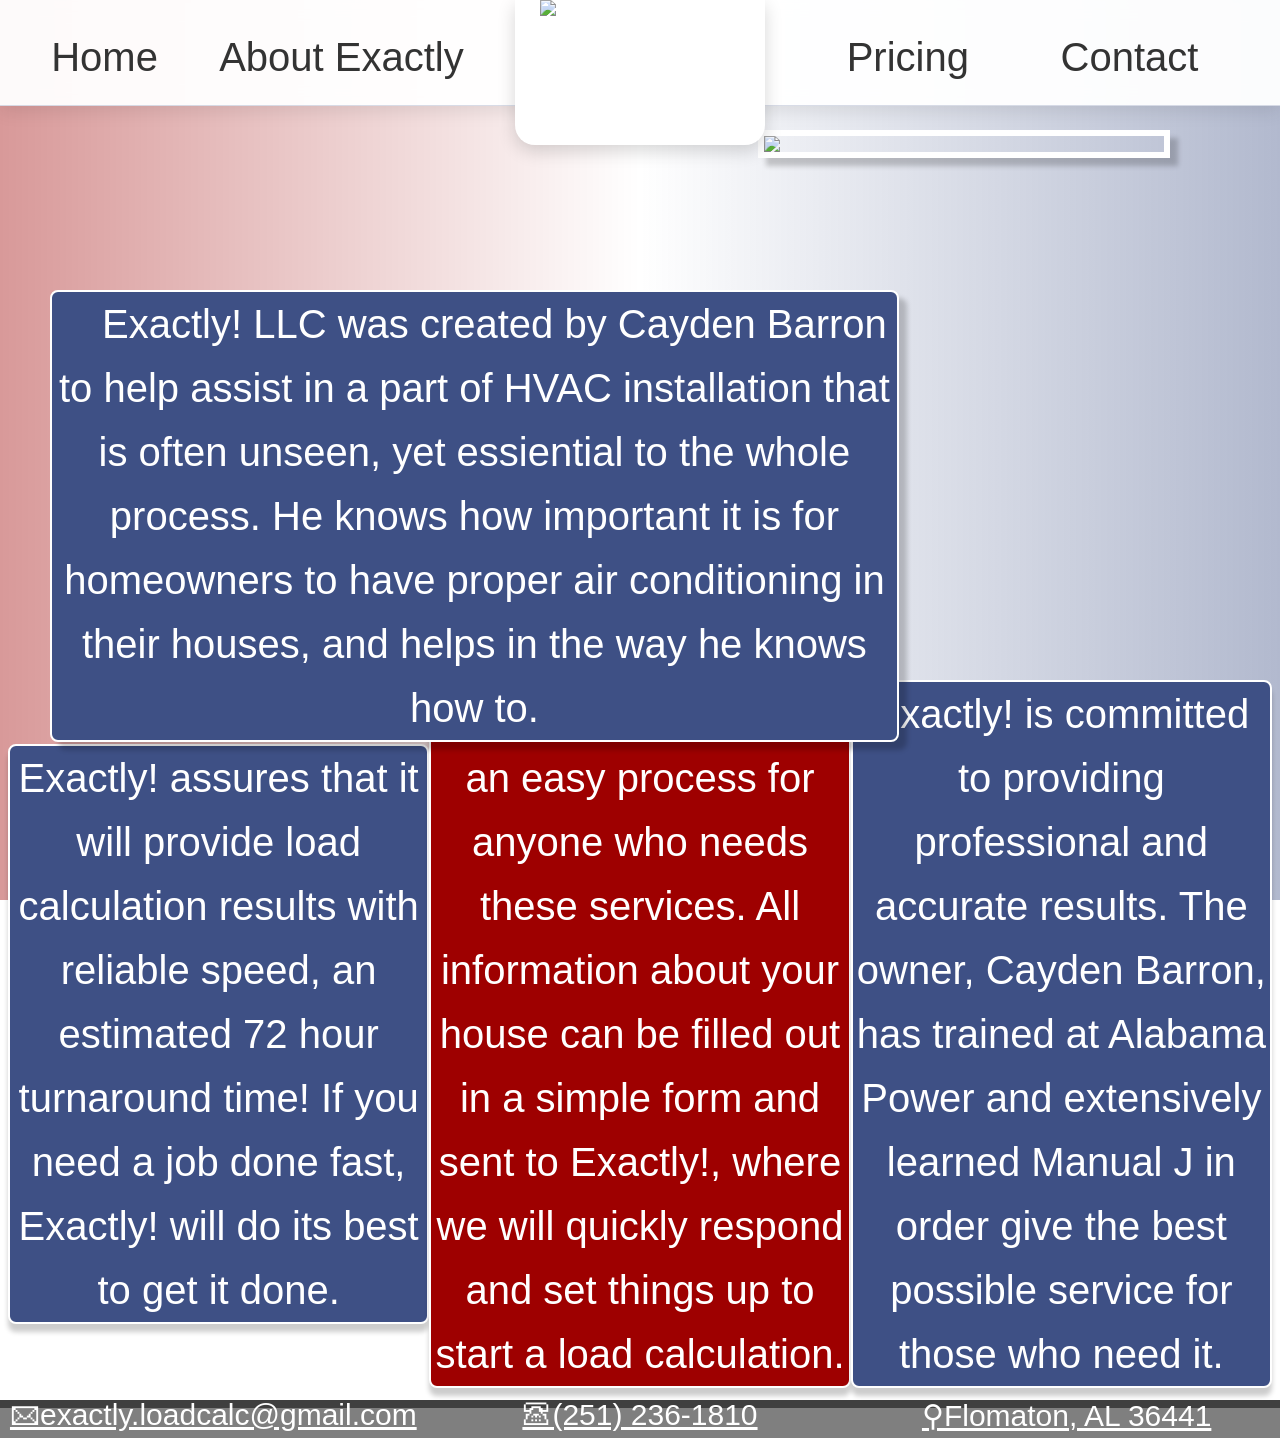
==== aboutexactly.html @ 791feae8 "Add files via upload" ====
<!DOCTYPE html>

<html Lang="en">
  <head>


    <title>
      Exactly! Load Calculations: About Exactly
    </title>
    <link rel="stylesheet" href="style.css">
  </head>

  <style>  
    .otherbody {
      margin-top: 250px;
      height: auto;
    }
  </style>

  <body class="otherbody">
<div id="pageTransition"></div>
<div class="head">

  <div class="nav-left">
    <a class="link" href="index.html">Home</a>
    <a class="link" href="aboutexactly.html">About Exactly</a>
  </div>

  <a href="index.html" class="logo-link">
    <div class="logo-container">
      <img class="logo" src="Photos/logofull.PNG">
    </div>
  </a>

  <div class="nav-right">
    <a class="link" href="pricing.html">Pricing</a>
    <a class="link" href="contact.html">Contact</a>
  </div>

</div>


  <div class="whyexactlyme"></div>

      <p class="mascription">Exactly! LLC was created by Cayden Barron to help assist in a part of HVAC installation that is often unseen, yet essiential to the whole process. He knows how important it is for homeowners to have proper air conditioning in their houses, and helps in the way he knows how to.</p>

      <img class="itsme" src="Photos/itsme.PNG">

  </div>

<div>
  <img class="whyexactlyphoto" src="Photos/whyexactly.PNG">
</div>

<div class="whyexactly">

<p class="whyexactlytext">Exactly! assures that it will provide load calculation results with reliable speed, an estimated 72 hour turnaround time! If you need a job done fast, Exactly! will do its best to get it done.</p>

<p style="background-color: rgba(158, 0, 0, 1);" class="whyexactlytext">Exactly! wants to give an easy process for anyone who needs these services. All information about your house can be filled out in a simple form and sent to Exactly!, where we will quickly respond and set things up to start a load calculation.</p>

<p class="whyexactlytext">Exactly! is committed to providing professional and accurate results. The owner, Cayden Barron, has trained at Alabama Power and extensively learned Manual J in order give the best possible service for those who need it.</p>

</div>


  <div style="top: 1400px;" class="bottomhead">

    <p class="contacts">&#x1F582;exactly.loadcalc@gmail.com</p>
    <p class="contacts">&#x1F57E;(251) 236-1810</p>
    <p class="contacts">&#x26B2;Flomaton, AL 36441</p>
    </div>

      </body>

</html>

      </div>
---- style.css ----
body::before {
  content: "";
  position: fixed;
  inset: 0;
  pointer-events: none;
  z-index: -1;

  background:
    linear-gradient(
      to right,
      rgba(158, 0, 0, .4),
      transparent 50%,
      transparent 50%,
      rgba(62, 80, 133, .4)
    );
}

    
.head {
  position: fixed;
  top: 0;
  left: 0;

  width: 100%;
  height: 105px;

  display: grid;
  grid-template-columns: 1fr 250px 1fr;
  align-items: center;

  background: rgba(255, 255, 255, 0.95);

  backdrop-filter: blur(10px);
  -webkit-backdrop-filter: blur(10px);

  border-bottom: 1px solid rgba(62, 80, 133, 0.2);

  box-shadow: 0 4px 18px rgba(0, 0, 0, 0.10);

  z-index: 1000;
}

.nav-left,
.nav-right {
  height: 100%;

  display: flex;
  align-items: center;
  justify-content: space-evenly;
}


.logo-link {
  display: flex;
  justify-content: center;
  align-items: center;

  height: 100%;

  text-decoration: none;

  position: relative;
  z-index: 5;
}


.logo-container {
  width: 250px;
  height: 145px;

  display: flex;
  justify-content: center;
  align-items: top;

  background: white;

  border-radius: 0 0 20px 20px;

  box-shadow: 0 6px 18px rgba(0, 0, 0, 0.16);

  transition:
    transform 0.3s ease,
    box-shadow 0.3s ease;
}


.logo {
  width: 200px;
  height: auto;

  display: block;

  transition: transform 1s ease;
}


.logo-link:hover .logo-container {
  transform: scale(1.5) translateY(20px);

  box-shadow: 0 9px 22px rgba(0, 0, 0, 0.22);
}

.logo-link:hover .logo {
  transform: scale(1.1) translateY(0px);
}

.link {
  position: relative;

  color: #333;

  text-decoration: none;

  font-family:"Noto Sans", sans-serif;
  font-size: 40px;
  font-weight: 300;

  padding: 12px 10px;
  margin-bottom: 30px;

  transition:
    color 0.25s ease,
    transform 0.25s ease;
}


.link::after {
  content: "";

  position: absolute;
  left: 50%;
  bottom: 2px;

  width: 0;
  height: 2px;

  background-color: rgb(62, 80, 133);

  transform: translateX(-50%);

  transition: width 0.3s ease;
}


.link:hover {
  color: rgb(62, 80, 133);
  transform: translateY(-2px);
}


.link:hover::after {
  width: 100%;
}




    .desc {
      text-align: center;
      font-size: 40px;
      width:100%;
     
    }

    

  .catchfirst {
  color: rgba(158, 0, 0, 1);
    }
  .catchsecond {
  color: rgba(62, 80, 133, 1);
    }

.prelude {
  background-color: rgba(158, 0, 0, .8);
  padding: 5px 5px 5px 5px;
  font-size: 24px;
  position: absolute;
  left: 475px;
  color:rgba(255, 255, 255, 0.98);
  top: 430px;
  font-family: "Noto Sans", sans-serif;
  width: 50%;
  border: 2px;
  border-style: solid;
   border-radius:8px;
      border-color:white;
      box-shadow: 8px 8px 5px rgba(0, 0, 0, 0.2);
}
.intent {
  background-color: rgba(62, 80, 133, .8);
  font-size: 24px;
  padding: 5px 5px 5px 5px;
  position: absolute;
  left: 475px;
  top: 520px;
 color:rgba(255, 255, 255, 0.98);
  font-family: "Noto Sans", sans-serif;
  width: 50%;
  border: 2px;
  border-style: solid;
   border-radius:8px;
      border-color:white;
      box-shadow: 8px 8px 5px rgba(0, 0, 0, 0.2);
}

    .highlight-load {
      text-decoration: underline;
      font-style: italic;
    }

.posterfull{
  text-align: center;
}

    .poster {
      width:500px;
      margin: 70px 50px 70px 50px;
      transition: transform .35s ease;
    }

    .poster:hover {
      transform: scale(1.2, 1.2);
    }

.jexplanation {
  display: flex;
  justify-content: right;
}

.manualjlogo {
  width: 250px;
  margin: 10px 20px 10px 20px;
  transition: transform 1s;
}

.manualjlogo:hover {
  transform: rotate(10deg);
}


.jascription {
  display: inline-block;
  font-size: 23px;
  text-indent: 40px;
  font-family: "Noto Sans", sans-serif;
    color:white;
   background-color: rgba(158, 0, 0, .8);
   border: 2px;
  border-style: solid;
   border-radius:8px;
      border-color:white;
      box-shadow: 8px 8px 5px rgba(0, 0, 0, 0.2);
      height: 30%;
      padding: 5px 5px 5px 5px;
      width: 50%;
      transition: transform 1s;
}

.jascription.active {
  transform: scale(1.2, 1.2) translate(80px);
}

.whyexplanation {
  display: flex;
  justify-content: left;
}

.whyitmatters {
  width: 300px;
  margin: 10px 20px 10px 20px;
  transition: transform 1s;
}

.whyitmatters:hover {
  transform: rotate(-10deg);
}

.whyscription {
  display: inline-block;
  font-size: 23px;
  text-indent: 40px;
  font-family: "Noto Sans", sans-serif;
    color:white;
   background-color: rgba(62, 80, 133, .8);
   border: 2px;
  border-style: solid;
   border-radius:8px;
      border-color:white;
      box-shadow: 8px 8px 5px rgba(0, 0, 0, 0.2);
            height: 30%;
      padding: 5px 5px 5px 5px;
      width: 50%;
        transition: transform 1s;
}

.whyscription.active {
  transform: scale(1.2, 1.2) translate(-80px);
}


.whatnottodo {
  opacity: 0;
  visibility: hidden;
}

.importantlydiv {
  text-align: center;
}

.importantly {
  max-width: 100%;
}

/* Container for the two bottom images */
.whatnottodo {
  display: flex;
  justify-content: center;
  align-items: center;
  gap: 30px;

  perspective: 800px;

  opacity: 0;
  visibility: hidden;
}

.importantly
 {
  width: 500px;
 }
 
.importantlydiv {
  text-align: center;
  cursor: pointer;
}

.whatnottodo {
  display: flex;
  justify-content: center;
  align-items: center;
  gap: 30px;

  perspective: 800px;

  opacity: 0;
  visibility: hidden;
}

.ruleofthumb,
.biggernot {
  width: 300px;
  height: auto;
  opacity: 0;
}

/* Once JavaScript adds "show", keep them visible */
.whatnottodo.show {
  opacity: 1;
  visibility: visible;
}

/* Animate the first image */
.whatnottodo.show .ruleofthumb {
  animation: appear3D 0.9s ease-out forwards;
  animation-delay: 0.1s;
}

/* Animate the second image */
.whatnottodo.show .biggernot {
  animation: appear3D 0.9s ease-out forwards;
  animation-delay: 0.3s;
}

/* 3D animation */
@keyframes appear3D {
  from {
    opacity: 0;
    transform: translateY(30px) rotateY(0deg) scale(0.8);
  }

  to {
    opacity: 1;
    transform: translateY(0) rotateY(360deg) scale(1);
  }
}


 .whyexactly {
  display : grid;
  grid-template-columns: 1fr 1fr 1fr;
  margin: 0px;
  justify-content: center;
  align-items: center;
 }

 .whyexactlytext {
  display: inline-block;
  font-size: 40px;
line-height: 1.6;
  text-align: center;
    text-indent: 0px;
   font-family: "Noto Sans", sans-serif;
    color:white;
   background-color: rgba(62, 80, 133, 1);
   border: 2px;
  border-style: solid;
   border-radius:8px;
      border-color:white;
      box-shadow: 0px 8px 5px rgba(0, 0, 0, 0.2);
      margin: 0px;
 }

     .bottomhead {
      background-color: rgba(0, 0, 0, 0.5);
      position: absolute;
       top: 3900px;
       left: 0px;
      width: 100%;
      height:30px;
      display:grid;
      grid-template-columns: 1fr 1fr 1fr;
      border-top: 8px solid rgba(0, 0, 0, 0.5);
    }

.fillform {
  width: 800px;
  position: absolute;
  top: 2750px;
  display: block;
  margin-left: 560px;
}

    .outlude {
      
  background-color: rgba(158, 0, 0, .8);
  padding: 5px 5px 5px 5px;
  font-size: 24px;
  position: absolute;
  left: 475px;
  color:rgba(255, 255, 255, 0.98);
  top: 2600px;
  font-family: "Noto Sans", sans-serif;
  font-weight: bold;
  text-align: center;
  width: 50%;
  border: 2px;
  border-style: solid;
   border-radius:8px;
      border-color:white;
      box-shadow: 8px 8px 5px rgba(0, 0, 0, 0.2);
    }

    .buttondown {
      background-color: rgba(62, 80, 133, 1);
      position: absolute;
      top: 3750px;
      left: 420px;
      color: white;
      padding: 10px 20px;
      font-size: 30px;
      font-family: "Georgia", serif;
      font-weight: bold;
      font-style: italic;
      border: 3px solid white;
      border-radius: 8px;
      cursor: pointer;
      transition: background-color 0.3s ease, box-shadow 0.3s ease;
    }

    .buttondown:hover {
      background-color: rgba(62, 80, 133, 0.7);
      box-shadow: 0px 8px 5px rgba(0, 0, 0, 0.2);
    }

        .buttondown:active {
      background-color: rgba(62, 80, 133, 0.1);
      box-shadow: 0px 8px 5px rgba(0, 0, 0, 0.2);
    }

    .contacts {
      z-index:0;
    font-family: "Noto Sans", sans-serif;
      text-align: center;
      position: relative;
      font-size: 30px;
      text-decoration: underline;
      top:-40px;
      color: rgb(255, 255, 255);
    }


    /* below this is for the about page*/

    .itsme {
      width: 400px;
      position:absolute;
      right: 110px;
      top: 130px;
      display: inline-block;
      border: 6px solid rgba(255, 255, 255, 1);
      box-shadow: 8px 8px 5px rgba(0, 0, 0, 0.2);
    }

    .whyexactlyme {
  display: inline-block;
  padding: 150px;
}

    .mascription {
  display: inline-block;
  position: absolute;
  left: 50px;
  top: 250px;
  line-height: 1.6;
  text-align: center;
  width: 66%;
  font-size: 40px;
  text-indent: 40px;
   font-family: "Noto Sans", sans-serif;
    color:white;
   background-color: rgba(62, 80, 133, 1);
   border: 2px;
  border-style: solid;
   border-radius:8px;
      border-color:white;
      box-shadow: 8px 8px 5px rgba(0, 0, 0, 0.2);
}

.whyexactlyphoto {
  width: 600px;
  margin: 100px 20px 10px 20px;
  display: block;
    margin-left: auto;
  margin-right: auto;
}
 /* below this is for the pricing page*/

 .calculate {
  text-align: center;
  margin: 200px;
  font-size: 50px;
 }

.pricinglist {
  width: 33%;
  margin: 100px auto;
  text-align: center;
}

.pricinglisttext {
  display: block;
  padding: 30px 5px;
  font-size: 42px;
  text-align: center;
  text-indent: 0;
  font-family: "Noto Sans", sans-serif;
  color: white;
  background-color: rgb(134, 140, 157);
  border: 2px solid white;
  border-radius: 8px;
  box-shadow: 0px 8px 5px rgba(0, 0, 0, 0.2);
  margin: 15px 0;
  
  opacity: 0;

  transition: text-shadow 0.25s ease;
}

.pricinglisttext:hover {
  text-shadow:
    0 0 5px white,
    0 0 10px white,
    0 0 20px white,
    0 0 40px #8ea7ff;

  box-shadow:
    0 0 10px white,
    0 0 25px #8ea7ff,
    0 8px 15px rgba(0, 0, 0, 0.3);
}

.calctext {
  background-color: rgba(158, 0, 0, .8);
  padding: 5px 15px 5px 15px;
  font-size: 34px;
  position: absolute;
  left: 475px;
  color:rgba(255, 255, 255, 0.98);
  top: 850px;
  font-family: "Noto Sans", sans-serif;
  font-weight: bold;
  font-style: italic;
  text-align: center;
  width: 50%;
  border: 2px;
  border-style: solid;
   border-radius:8px;
      border-color:white;
      box-shadow: 8px 8px 5px rgba(0, 0, 0, 0.2);
    }


/* 1st and 3rd fly in from the RIGHT */
.pricinglisttext:nth-child(odd) {
  animation: flyFromRight 1s ease-out forwards;
}

/* 2nd and 4th fly in from the LEFT */
.pricinglisttext:nth-child(even) {
  animation: flyFromLeft 1s ease-out forwards;
}

/* Stagger each item */
.pricinglisttext:nth-child(1) {
  animation-delay: 0s;
}

.pricinglisttext:nth-child(2) {
  animation-delay: 0.25s;
}

.pricinglisttext:nth-child(3) {
  animation-delay: 0.5s;
}

.pricinglisttext:nth-child(4) {
  animation-delay: 0.75s;
}


/* From right */
@keyframes flyFromRight {
  from {
    opacity: 0;
    transform: translateX(100vw);
  }

  to {
    opacity: 1;
    transform: translateX(0);
  }
}


/* From left */
@keyframes flyFromLeft {
  from {
    opacity: 0;
    transform: translateX(-100vw);
  }

  to {
    opacity: 1;
    transform: translateX(0);
  }
}


 /* below this is for the contact page*/

  .contactexactly {
  display : grid;
  grid-template-columns: 1fr 1fr 1fr;
  margin: 0px;
 }

 .contactexactlytext {
  display: inline-block;
  font-size: 38px;
    text-indent: 0px;
   font-family: 'Georgia', serif;
    color:white;
   background-color: rgba(62, 80, 133, 1);
   border: 2px;
  border-style: solid;
   border-radius:8px;
   text-align: center;
      border-color:white;
      box-shadow: 0px 8px 5px rgba(0, 0, 0, 0.2);
      margin: 0px;
      transition: padding 0.25s ease;
 }

 .contacttoday {
  width: 500px;
  margin: 0px;
  display: block;
  margin-left: auto;
  margin-right: auto;
 }

 .blogo {
  width: 750px;
  padding: 100px;
  display: block;
  margin-left: auto;
  margin-right: auto;
 }

 .contactexactlytext:hover {
padding: 50px;

 }

.fullheader {
 position: relative;
}


      .background {
      position: fixed;
      inset: 0;
      overflow: hidden;
      z-index: -1;
    }

    .line {
      position: absolute;
      bottom: -150px;
      width: 2px;
      height: 100px;

      background: linear-gradient(
        to top,
        transparent,
        rgba(0, 0, 0, 0.3),
        transparent
      );

      opacity: 0.7;

      animation: moveUp linear infinite;
    }

    @keyframes moveUp {
      from {
        transform: translateY(0);
      }

      to {
        transform: translateY(-120vh);
      }
    }

    /* Different positions and speeds */
    .line:nth-child(1) {
      left: 5%;
      animation-duration: 3s;
    }

    .line:nth-child(2) {
      left: 12%;
      animation-duration: 4.5s;
    }

    .line:nth-child(3) {
      left: 20%;
      animation-duration: 2.8s;
    }

    .line:nth-child(4) {
      left: 31%;
      animation-duration: 5s;
    }

    .line:nth-child(5) {
      left: 43%;
      animation-duration: 3.5s;
    }

    .line:nth-child(6) {
      left: 55%;
      animation-duration: 4.2s;
    }

    .line:nth-child(7) {
      left: 67%;
      animation-duration: 3s;
    }

    .line:nth-child(8) {
      left: 75%;
      animation-duration: 5.5s;
    }

    .line:nth-child(9) {
      left: 86%;
      animation-duration: 3.8s;
    }

    .line:nth-child(10) {
      left: 95%;
      animation-duration: 4.7s;
    }
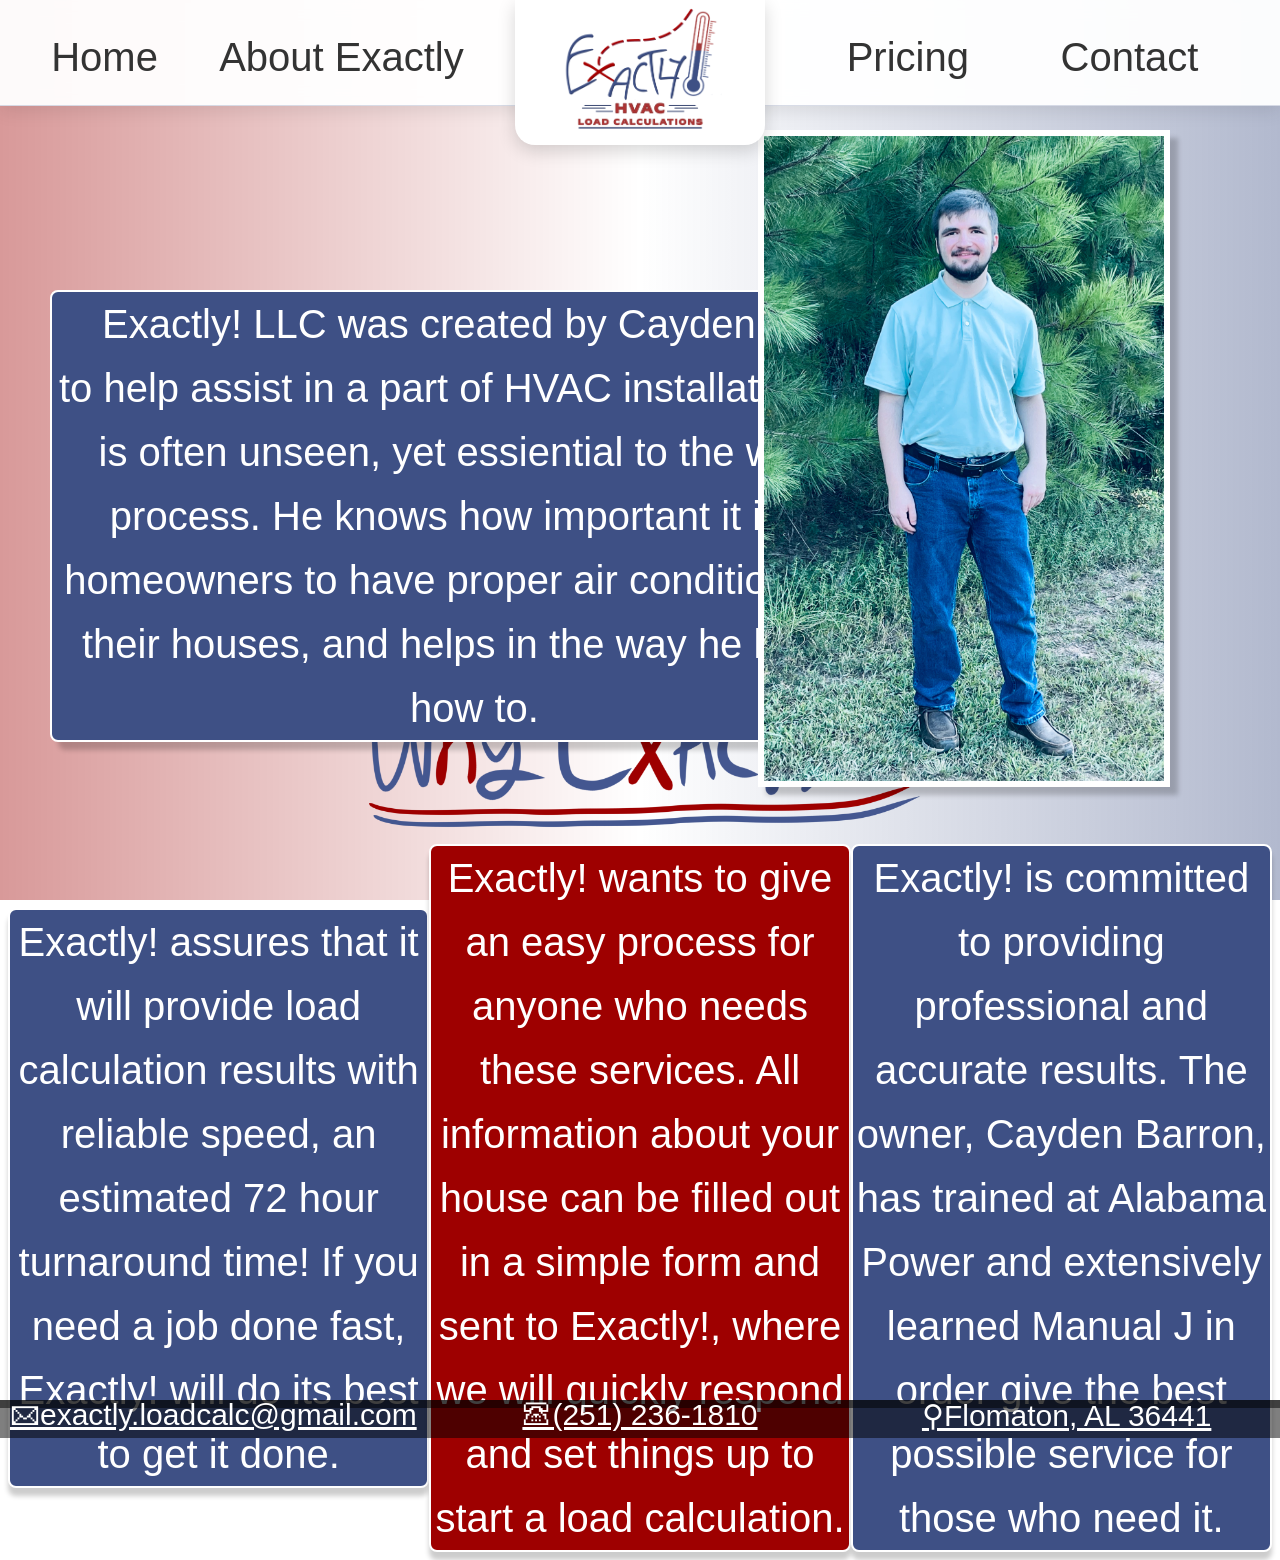
==== commit f07c4991: "Fixed for mobile viewing" ====
--- a/aboutexactly.html
+++ b/aboutexactly.html
@@ -2,7 +2,7 @@
 
 <html Lang="en">
   <head>
-
+<meta name="viewport" content="width=1200">
 
     <title>
       Exactly! Load Calculations: About Exactly
--- a/style.css
+++ b/style.css
@@ -16,7 +16,10 @@
     );
 }
 
-    
+    body {
+    min-width: 1200px;
+}
+
 .head {
   position: fixed;
   top: 0;
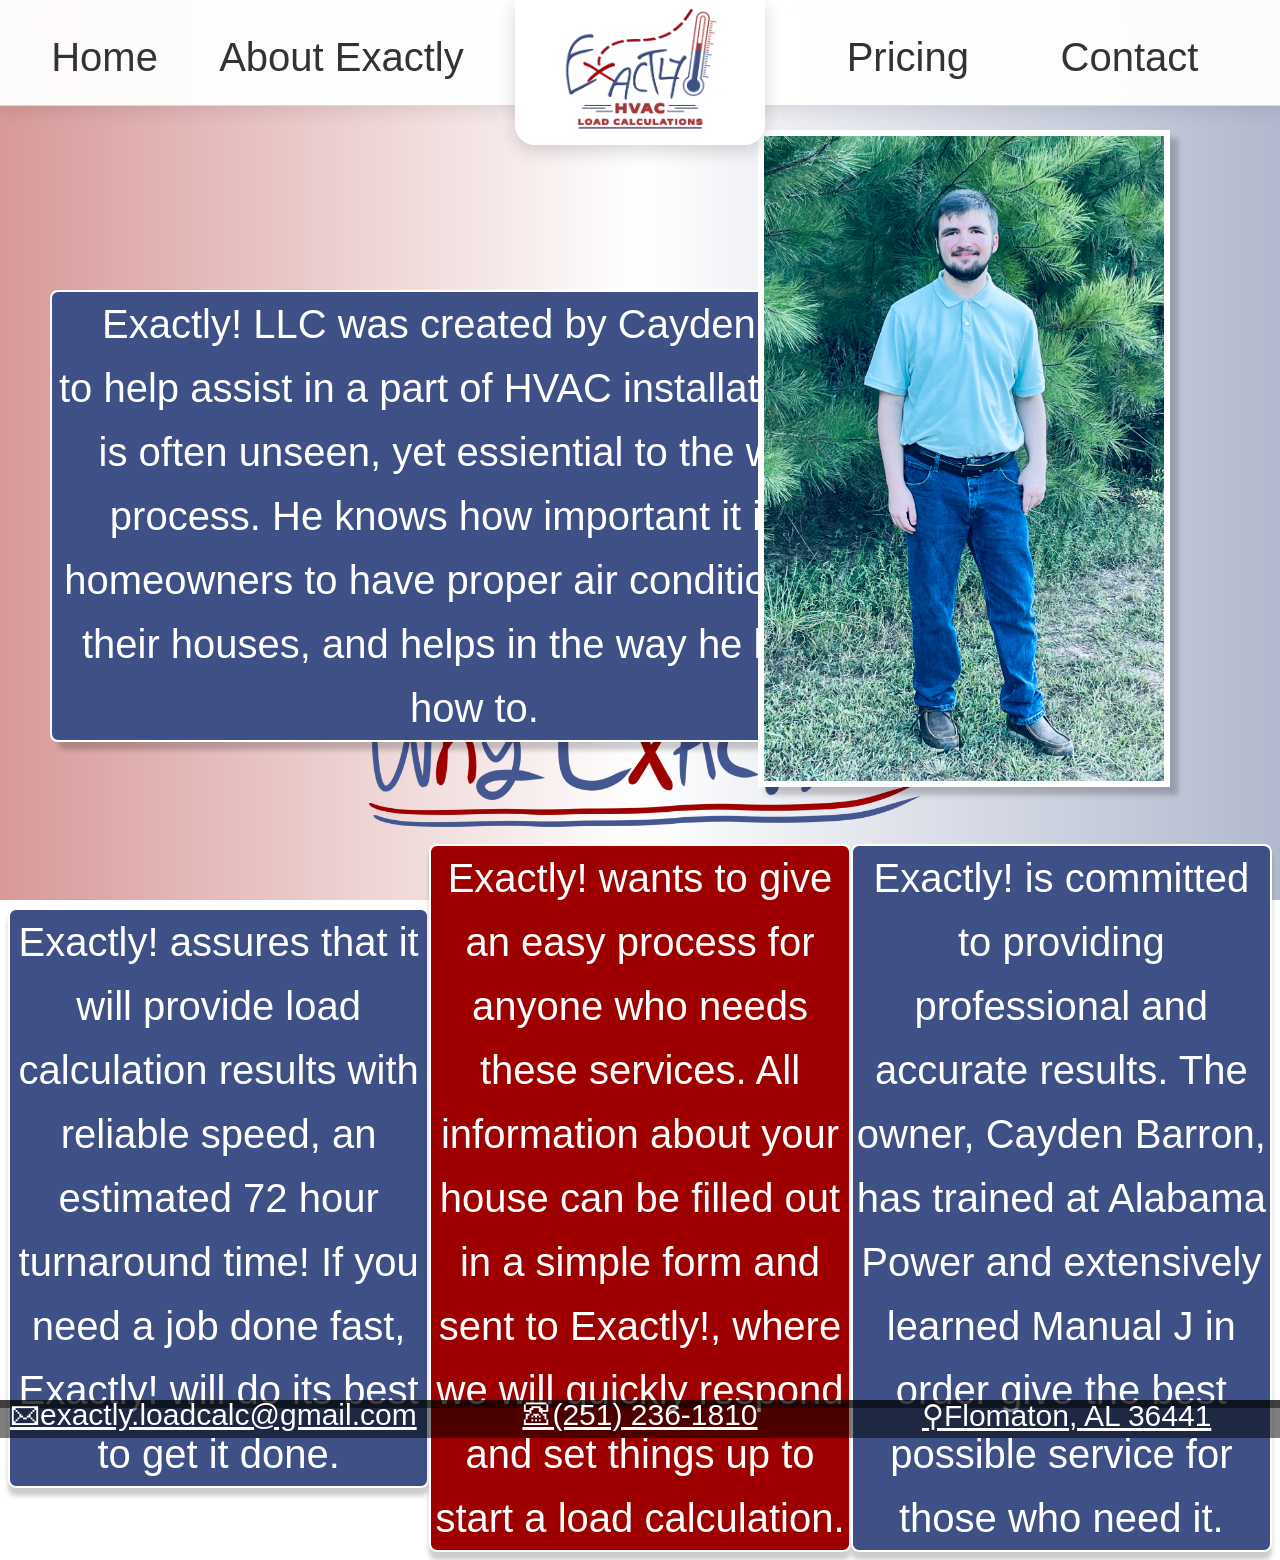
==== commit e7fb6a42: "mobile" ====
--- a/aboutexactly.html
+++ b/aboutexactly.html
@@ -2,7 +2,7 @@
 
 <html Lang="en">
   <head>
-<meta name="viewport" content="width=1200">
+<meta name="viewport" content="width=device-width, initial-scale=1.0">
 
     <title>
       Exactly! Load Calculations: About Exactly
--- a/style.css
+++ b/style.css
@@ -17,7 +17,7 @@
 }
 
     body {
-    min-width: 1200px;
+    min-width: 500px;
 }
 
 .head {
@@ -191,6 +191,8 @@
       border-color:white;
       box-shadow: 8px 8px 5px rgba(0, 0, 0, 0.2);
 }
+
+
 .intent {
   background-color: rgba(62, 80, 133, .8);
   font-size: 24px;
@@ -799,3 +801,92 @@
     }
 
  
+/* =========================
+   MOBILE STYLES
+   ========================= */
+
+@media (max-width: 768px) {
+
+  /* Header */
+  .head {
+    height: 75px;
+    grid-template-columns: 1fr 120px 1fr;
+  }
+
+  .nav-left,
+  .nav-right {
+    justify-content: space-around;
+  }
+
+  /* Logo */
+  .logo-container {
+    width: 120px;
+    height: 85px;
+    border-radius: 0 0 12px 12px;
+  }
+
+  .logo {
+    width: 100px;
+  }
+
+  /* Navigation links */
+  .link {
+    font-size: 18px;
+    padding: 8px 5px;
+    margin-bottom: 10px;
+  }
+
+  /* Description */
+  .desc {
+    font-size: 24px;
+    width: 100%;
+  }
+
+  /* Prelude */
+  .prelude {
+    position: relative;
+    left: auto;
+    top: auto;
+
+    width: 85%;
+    margin: 30px auto 20px auto;
+
+    font-size: 17px;
+    box-sizing: border-box;
+  }
+
+  /* Intent */
+  .intent {
+    position: relative;
+    left: auto;
+    top: auto;
+
+    width: 85%;
+    margin: 20px auto 30px auto;
+
+    font-size: 17px;
+    box-sizing: border-box;
+  }
+
+  /* Poster */
+  .poster {
+    width: 85%;
+    max-width: 500px;
+
+    margin: 40px auto;
+
+    display: block;
+  }
+
+  /* Manual explanation */
+  .jexplanation {
+    display: flex;
+    justify-content: center;
+    flex-wrap: wrap;
+  }
+
+  .manualjlogo {
+    width: 180px;
+    margin: 10px;
+  }
+}
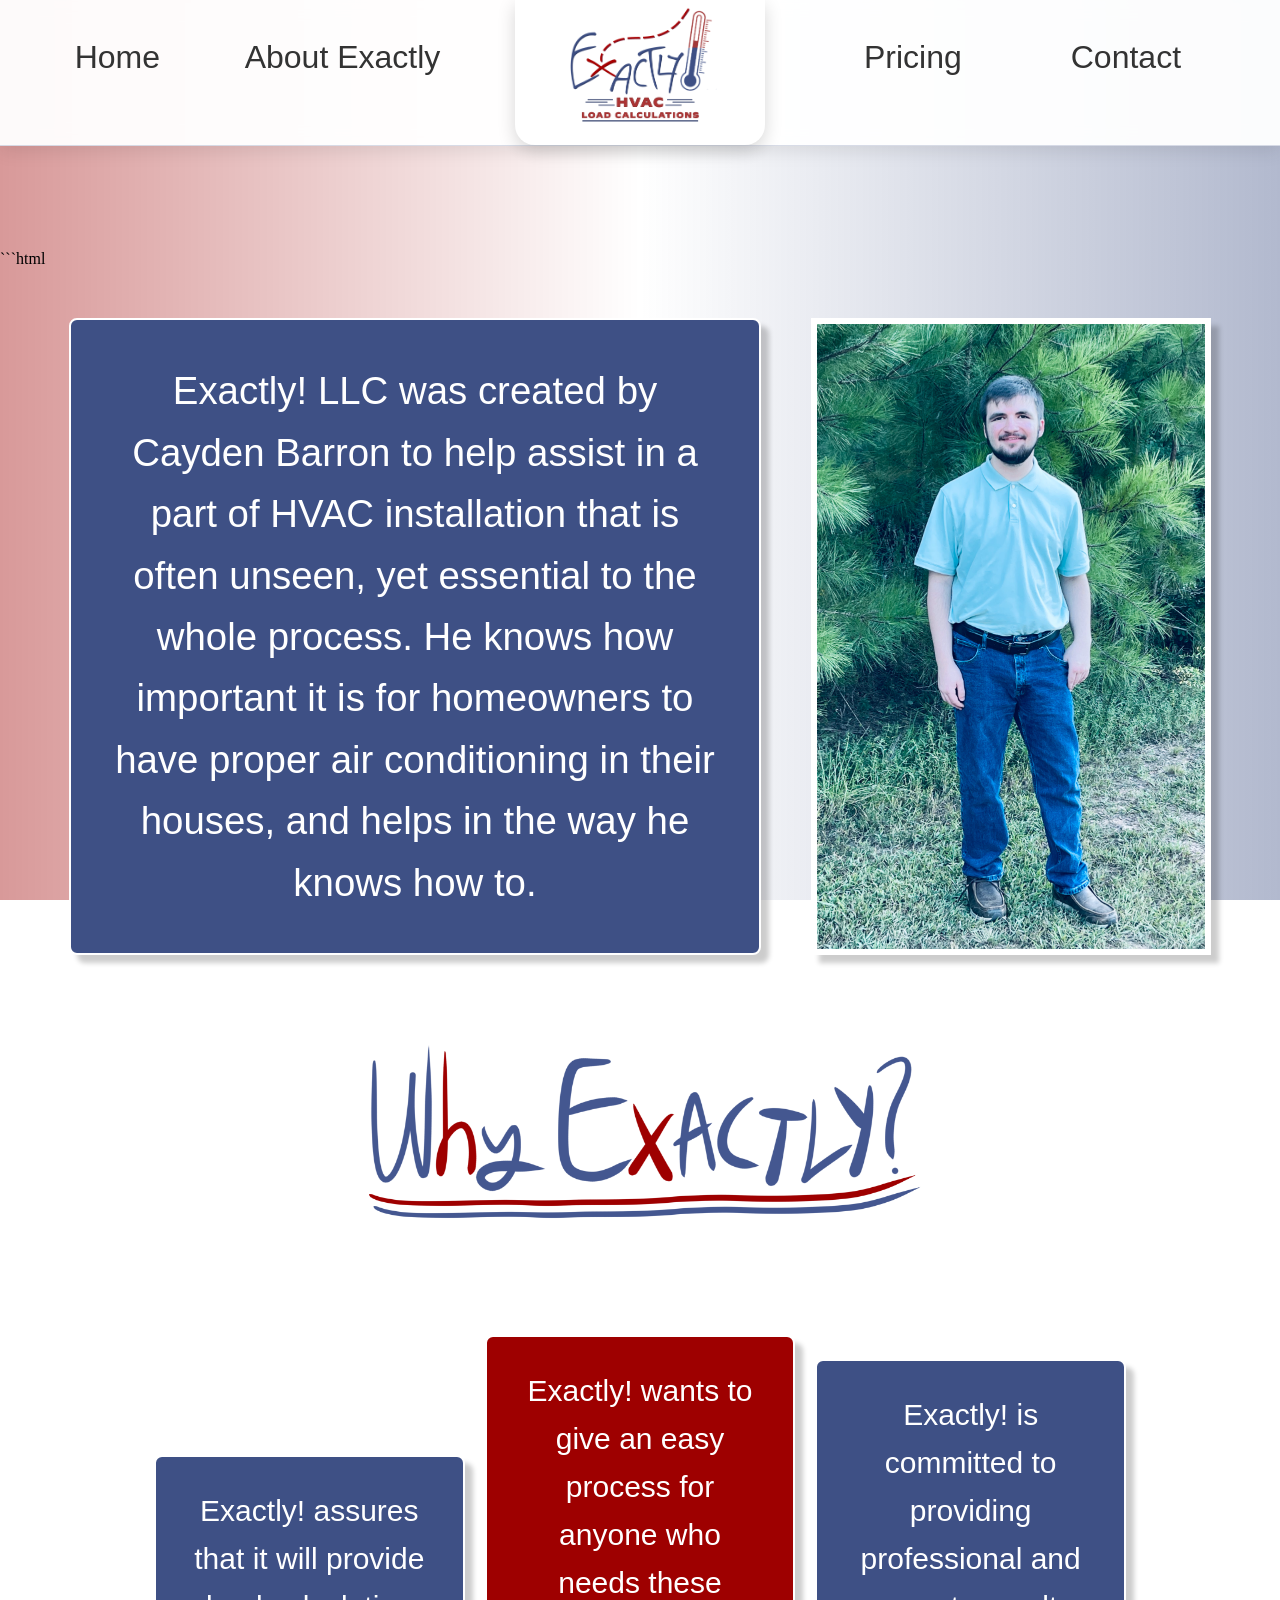
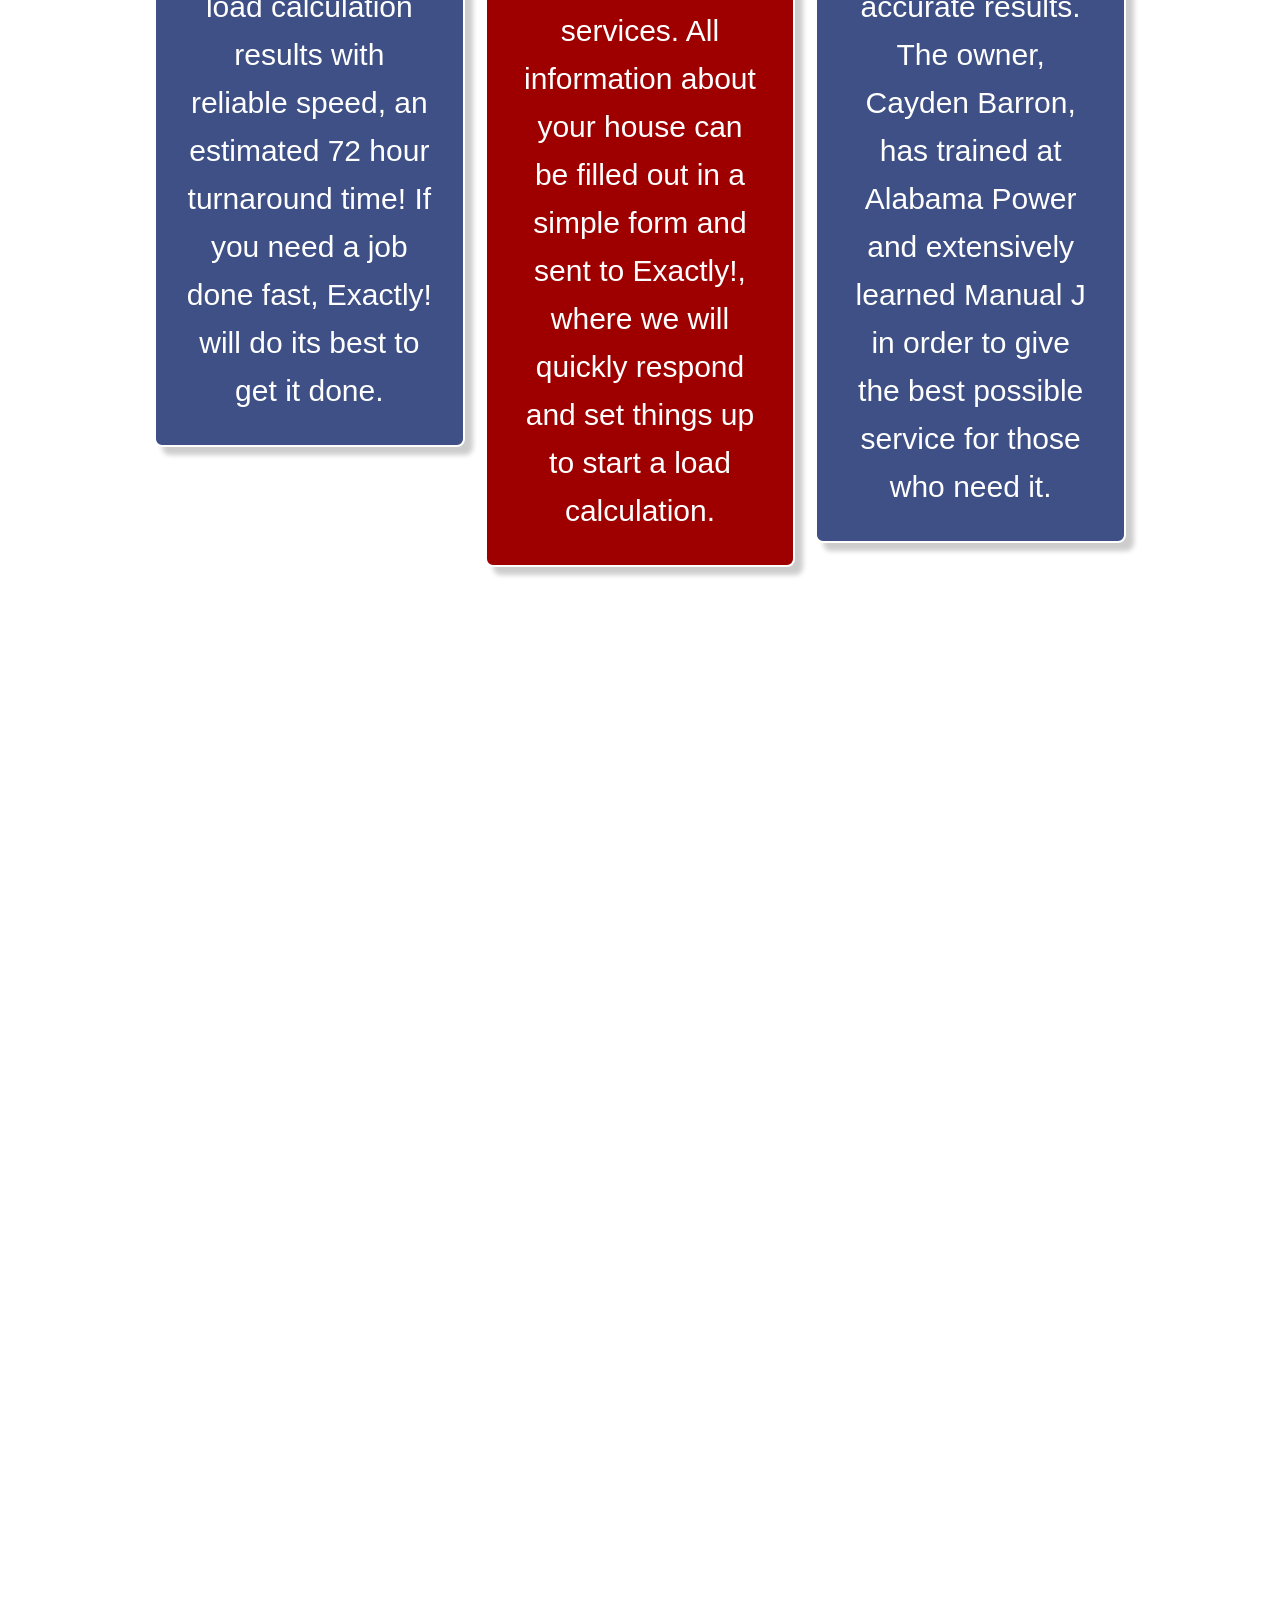
==== commit 0992ee19: "ABout Exactly page fixed for mobile" ====
--- a/aboutexactly.html
+++ b/aboutexactly.html
@@ -1,66 +1,108 @@
+```html
 <!DOCTYPE html>
+<html lang="en">
 
-<html Lang="en">
-  <head>
-<meta name="viewport" content="width=device-width, initial-scale=1.0">
+<head>
+  <meta charset="UTF-8">
 
-    <title>
-      Exactly! Load Calculations: About Exactly
-    </title>
-    <link rel="stylesheet" href="style.css">
-  </head>
+  <meta name="viewport" content="width=device-width, initial-scale=1.0">
 
-  <style>  
-    .otherbody {
-      margin-top: 250px;
-      height: auto;
-    }
-  </style>
+  <title>Exactly! Load Calculations: About Exactly</title>
 
-  <body class="otherbody">
-<div id="pageTransition"></div>
-<div class="head">
+  <link rel="stylesheet" href="style.css">
+</head>
 
-  <div class="nav-left">
-    <a class="link" href="index.html">Home</a>
-    <a class="link" href="aboutexactly.html">About Exactly</a>
-  </div>
+<body class="otherbody">
 
-  <a href="index.html" class="logo-link">
-    <div class="logo-container">
-      <img class="logo" src="Photos/logofull.PNG">
+  <div id="pageTransition"></div>
+
+  <!-- Navigation -->
+  <header class="head">
+
+    <div class="nav-left">
+      <a class="link" href="index.html">Home</a>
+      <a class="link" href="aboutexactly.html">About Exactly</a>
     </div>
-  </a>
 
-  <div class="nav-right">
-    <a class="link" href="pricing.html">Pricing</a>
-    <a class="link" href="contact.html">Contact</a>
-  </div>
+    <a href="index.html" class="logo-link">
+      <div class="logo-container">
+        <img class="logo" src="Photos/logofull.PNG" alt="Exactly! logo">
+      </div>
+    </a>
 
-</div>
+    <div class="nav-right">
+      <a class="link" href="pricing.html">Pricing</a>
+      <a class="link" href="contact.html">Contact</a>
+    </div>
+
+  </header>
 
 
-  <div class="whyexactlyme"></div>
+  <!-- About Exactly -->
+  <main>
 
-      <p class="mascription">Exactly! LLC was created by Cayden Barron to help assist in a part of HVAC installation that is often unseen, yet essiential to the whole process. He knows how important it is for homeowners to have proper air conditioning in their houses, and helps in the way he knows how to.</p>
+    <section class="whyexactlyme">
 
-      <img class="itsme" src="Photos/itsme.PNG">
+      <div class="about-content">
 
-  </div>
+        <p class="mascription">
+          Exactly! LLC was created by Cayden Barron to help assist in a part
+          of HVAC installation that is often unseen, yet essential to the
+          whole process. He knows how important it is for homeowners to have
+          proper air conditioning in their houses, and helps in the way he
+          knows how to.
+        </p>
 
-<div>
-  <img class="whyexactlyphoto" src="Photos/whyexactly.PNG">
-</div>
+        <img
+          class="itsme"
+          src="Photos/itsme.PNG"
+          alt="Cayden Barron"
+        >
 
-<div class="whyexactly">
+      </div>
 
-<p class="whyexactlytext">Exactly! assures that it will provide load calculation results with reliable speed, an estimated 72 hour turnaround time! If you need a job done fast, Exactly! will do its best to get it done.</p>
+    </section>
 
-<p style="background-color: rgba(158, 0, 0, 1);" class="whyexactlytext">Exactly! wants to give an easy process for anyone who needs these services. All information about your house can be filled out in a simple form and sent to Exactly!, where we will quickly respond and set things up to start a load calculation.</p>
 
-<p class="whyexactlytext">Exactly! is committed to providing professional and accurate results. The owner, Cayden Barron, has trained at Alabama Power and extensively learned Manual J in order give the best possible service for those who need it.</p>
+    <!-- Why Exactly Image -->
+    <section class="whyexactly-image-section">
 
-</div>
+      <img
+        class="whyexactlyphoto"
+        src="Photos/whyexactly.PNG"
+        alt="Why Exactly"
+      >
+
+    </section>
+
+
+    <!-- Why Exactly Text -->
+    <section class="whyexactly">
+
+      <p class="whyexactlytext">
+        Exactly! assures that it will provide load calculation results with
+        reliable speed, an estimated 72 hour turnaround time! If you need a
+        job done fast, Exactly! will do its best to get it done.
+      </p>
+
+      <p
+        class="whyexactlytext"
+        style="background-color: rgba(158, 0, 0, 1);"
+      >
+        Exactly! wants to give an easy process for anyone who needs these
+        services. All information about your house can be filled out in a
+        simple form and sent to Exactly!, where we will quickly respond and
+        set things up to start a load calculation.
+      </p>
+
+      <p class="whyexactlytext">
+        Exactly! is committed to providing professional and accurate results.
+        The owner, Cayden Barron, has trained at Alabama Power and extensively
+        learned Manual J in order to give the best possible service for those
+        who need it.
+      </p>
+
+    </section>
 
 
   <div style="top: 1400px;" class="bottomhead">
@@ -69,7 +111,7 @@
     <p class="contacts">&#x1F57E;(251) 236-1810</p>
     <p class="contacts">&#x26B2;Flomaton, AL 36441</p>
     </div>
-
+  </main>
       </body>
 
 </html>
--- a/style.css
+++ b/style.css
@@ -16,20 +16,18 @@
     );
 }
 
-    body {
-    min-width: 500px;
-}
-
+    
 .head {
   position: fixed;
   top: 0;
   left: 0;
-
-  width: 100%;
-  height: 105px;
+  right: 0;
+
+  min-height: 105px;
+  height: auto;
 
   display: grid;
-  grid-template-columns: 1fr 250px 1fr;
+  grid-template-columns: 1fr minmax(150px, 250px) 1fr;
   align-items: center;
 
   background: rgba(255, 255, 255, 0.95);
@@ -38,7 +36,6 @@
   -webkit-backdrop-filter: blur(10px);
 
   border-bottom: 1px solid rgba(62, 80, 133, 0.2);
-
   box-shadow: 0 4px 18px rgba(0, 0, 0, 0.10);
 
   z-index: 1000;
@@ -69,12 +66,12 @@
 
 
 .logo-container {
-  width: 250px;
+  width: min(250px, 80vw);
   height: 145px;
 
   display: flex;
   justify-content: center;
-  align-items: top;
+  align-items: flex-start;
 
   background: white;
 
@@ -89,34 +86,29 @@
 
 
 .logo {
-  width: 200px;
+  width: min(200px, 75%);
   height: auto;
-
   display: block;
-
-  transition: transform 1s ease;
 }
 
 
 .logo-link:hover .logo-container {
   transform: scale(1.5) translateY(20px);
-
   box-shadow: 0 9px 22px rgba(0, 0, 0, 0.22);
 }
 
 .logo-link:hover .logo {
-  transform: scale(1.1) translateY(0px);
+  transform: scale(1.1) translateY(0);
 }
 
 .link {
   position: relative;
 
   color: #333;
-
   text-decoration: none;
 
-  font-family:"Noto Sans", sans-serif;
-  font-size: 40px;
+  font-family: "Noto Sans", sans-serif;
+  font-size: clamp(1.1rem, 2.5vw, 2.5rem);
   font-weight: 300;
 
   padding: 12px 10px;
@@ -145,98 +137,302 @@
   transition: width 0.3s ease;
 }
 
-
 .link:hover {
   color: rgb(62, 80, 133);
   transform: translateY(-2px);
 }
 
-
 .link:hover::after {
   width: 100%;
 }
 
 
 
-
-    .desc {
-      text-align: center;
-      font-size: 40px;
-      width:100%;
-     
-    }
-
-    
-
-  .catchfirst {
+.desc {
+  width: 100%;
+  box-sizing: border-box;
+  text-align: center;
+  padding: 20px;
+}
+
+
+.fullheader {
+  position: relative;
+  width: 100%;
+  min-height: 700px;
+  overflow: hidden;
+  box-sizing: border-box;
+}
+
+.headertextdiv {
+  width: 100%;
+  display: flex;
+  justify-content: center;
+  box-sizing: border-box;
+  padding: 40px 20px;
+}
+
+.headertext {
+  font-family: "Sekuya", system-ui;
+  font-weight: 400;
+  font-style: normal;
+
+  /* Responsive font size */
+  font-size: clamp(28px, 5vw, 60px);
+
+  line-height: 1.2;
+
+  width: 100%;
+  max-width: 1100px;
+
+  margin: 0 auto;
+
+  text-align: center;
+
+  box-sizing: border-box;
+}
+
+.catchfirst {
   color: rgba(158, 0, 0, 1);
-    }
-  .catchsecond {
+}
+
+.catchsecond {
   color: rgba(62, 80, 133, 1);
-    }
+}
+
+
+.divhvacone {
+  position: absolute;
+
+  /* Position relative to .fullheader */
+  top: 80px;
+  left: clamp(10px, 5vw, 130px);
+
+  z-index: 1;
+}
+
+.hvacone {
+  display: block;
+  width: clamp(120px, 16vw, 250px);
+  height: auto;
+
+  animation: gentleFloat 4s ease-in-out infinite;
+}
+
+
+
+.divhvactwo {
+  position: absolute;
+
+  /* Position relative to .fullheader */
+  top: 100px;
+  right: clamp(10px, 5vw, 130px);
+
+  z-index: 1;
+}
+
+.hvactwo {
+  display: block;
+  width: clamp(100px, 13vw, 200px);
+  height: auto;
+
+  animation: reversegentleFloat 4s ease-in-out infinite;
+}
+
+
+@keyframes gentleFloat {
+  0%, 100% {
+    transform: translate(0, 0) rotate(0deg);
+  }
+
+  50% {
+    transform: translate(12px, -10px) rotate(3deg);
+  }
+}
+
+@keyframes reversegentleFloat {
+  0%, 100% {
+    transform: translate(0, 0) rotate(0deg);
+  }
+
+  50% {
+    transform: translate(-12px, 10px) rotate(-3deg);
+  }
+}
+
+
+.desc {
+  width: 100%;
+  box-sizing: border-box;
+  padding: 20px;
+  text-align: center;
+}
+
+.prelude,
+.intent {
+  box-sizing: border-box;
+
+  width: min(90%, 900px);
+
+  margin: 20px auto;
+  padding: 12px 16px;
+
+  font-family: "Noto Sans", sans-serif;
+  font-size: clamp(16px, 2.2vw, 24px);
+  line-height: 1.5;
+
+  color: rgba(255, 255, 255, 0.98);
+
+  border: 2px solid white;
+  border-radius: 8px;
+
+  box-shadow: 8px 8px 5px rgba(0, 0, 0, 0.2);
+}
 
 .prelude {
-  background-color: rgba(158, 0, 0, .8);
-  padding: 5px 5px 5px 5px;
-  font-size: 24px;
-  position: absolute;
-  left: 475px;
-  color:rgba(255, 255, 255, 0.98);
-  top: 430px;
-  font-family: "Noto Sans", sans-serif;
-  width: 50%;
-  border: 2px;
-  border-style: solid;
-   border-radius:8px;
-      border-color:white;
-      box-shadow: 8px 8px 5px rgba(0, 0, 0, 0.2);
-}
-
+  background-color: rgba(158, 0, 0, 0.8);
+}
 
 .intent {
-  background-color: rgba(62, 80, 133, .8);
-  font-size: 24px;
-  padding: 5px 5px 5px 5px;
-  position: absolute;
-  left: 475px;
-  top: 520px;
- color:rgba(255, 255, 255, 0.98);
-  font-family: "Noto Sans", sans-serif;
-  width: 50%;
-  border: 2px;
-  border-style: solid;
-   border-radius:8px;
-      border-color:white;
-      box-shadow: 8px 8px 5px rgba(0, 0, 0, 0.2);
-}
-
-    .highlight-load {
-      text-decoration: underline;
-      font-style: italic;
-    }
-
-.posterfull{
+  background-color: rgba(62, 80, 133, 0.8);
+}
+
+.highlight-load {
+  text-decoration: underline;
+  font-style: italic;
+}
+
+
+@media (max-width: 900px) {
+
+  .fullheader {
+    min-height: 600px;
+  }
+
+  .headertext {
+    max-width: 700px;
+  }
+
+  .divhvacone {
+    left: 10px;
+  }
+
+  .divhvactwo {
+    right: 10px;
+  }
+
+}
+
+
+@media (max-width: 650px) {
+
+  .fullheader {
+    min-height: auto;
+  }
+
+  .divhvacone,
+  .divhvactwo {
+    display: none;
+  }
+
+  .headertextdiv {
+    padding: 25px 15px;
+  }
+
+  .headertext {
+    font-size: clamp(26px, 8vw, 40px);
+    max-width: 100%;
+  }
+
+  .desc {
+    padding: 10px;
+  }
+
+  .prelude,
+  .intent {
+    width: 100%;
+    font-size: 17px;
+    padding: 12px;
+  }
+
+}
+
+
+
+.posterfull {
+  width: 100%;
+  box-sizing: border-box;
   text-align: center;
-}
-
-    .poster {
-      width:500px;
-      margin: 70px 50px 70px 50px;
-      transition: transform .35s ease;
-    }
-
-    .poster:hover {
-      transform: scale(1.2, 1.2);
-    }
+  padding: 20px 15px;
+}
+
+.poster {
+  display: block;
+
+  width: min(100%, 500px);
+  height: auto;
+
+  margin: 30px auto;
+
+  transition: transform 0.35s ease;
+}
+
+.poster:hover {
+  transform: scale(1.08);
+}
+
+@media (max-width: 800px) {
+
+  .posterfull {
+    padding: 15px 10px;
+  }
+
+  .poster {
+    width: min(90vw, 450px);
+    margin: 20px auto;
+  }
+
+}
+
+@media (max-width: 600px) {
+
+  .posterfull {
+    padding: 10px;
+  }
+
+  .poster {
+    width: 100%;
+    max-width: 300px;
+
+    margin: 15px auto;
+  }
+
+  .poster:hover {
+    transform: scale(1.02);
+  }
+
+}
 
 .jexplanation {
   display: flex;
-  justify-content: right;
-}
+  align-items: center;
+  justify-content: flex-end;
+  gap: 30px;
+  width: 100%;
+  box-sizing: border-box;
+  padding: 20px 5%;
+}
+
+
 
 .manualjlogo {
-  width: 250px;
-  margin: 10px 20px 10px 20px;
+  display: block;
+  width: clamp(140px, 20vw, 250px);
+  height: auto;
+  max-width: 100%;
+  flex: 0 1 auto;
+  object-fit: contain;
+  margin: 10px 20px;
   transition: transform 1s;
 }
 
@@ -246,35 +442,55 @@
 
 
 .jascription {
-  display: inline-block;
-  font-size: 23px;
+  flex: 0 1 50%;
+  box-sizing: border-box;
+
+  font-size: clamp(16px, 2vw, 23px);
+  line-height: 1.5;
   text-indent: 40px;
+
   font-family: "Noto Sans", sans-serif;
-    color:white;
-   background-color: rgba(158, 0, 0, .8);
-   border: 2px;
-  border-style: solid;
-   border-radius:8px;
-      border-color:white;
-      box-shadow: 8px 8px 5px rgba(0, 0, 0, 0.2);
-      height: 30%;
-      padding: 5px 5px 5px 5px;
-      width: 50%;
-      transition: transform 1s;
+  color: white;
+
+  background-color: rgba(158, 0, 0, 0.8);
+
+  border: 2px solid white;
+  border-radius: 8px;
+
+  box-shadow: 8px 8px 5px rgba(0, 0, 0, 0.2);
+
+  padding: 12px 16px;
+
+  width: 50%;
+  height: auto;
+
+  transition: transform 1s;
 }
 
 .jascription.active {
-  transform: scale(1.2, 1.2) translate(80px);
-}
+  transform: scale(1.05) translateX(20px);
+}
+
 
 .whyexplanation {
   display: flex;
-  justify-content: left;
+  align-items: center;
+  justify-content: flex-start;
+  gap: 30px;
+  width: 100%;
+  box-sizing: border-box;
+  padding: 20px 5%;
 }
 
 .whyitmatters {
-  width: 300px;
-  margin: 10px 20px 10px 20px;
+  display: block;
+  width: clamp(140px, 20vw, 300px);
+  height: auto;
+  max-width: 100%;
+  flex: 0 1 auto;
+  object-fit: contain;
+  margin: 10px 20px;
+
   transition: transform 1s;
 }
 
@@ -282,48 +498,125 @@
   transform: rotate(-10deg);
 }
 
+
+
 .whyscription {
-  display: inline-block;
-  font-size: 23px;
+  flex: 0 1 50%;
+  box-sizing: border-box;
+
+  font-size: clamp(16px, 2vw, 23px);
+  line-height: 1.5;
   text-indent: 40px;
+
   font-family: "Noto Sans", sans-serif;
-    color:white;
-   background-color: rgba(62, 80, 133, .8);
-   border: 2px;
-  border-style: solid;
-   border-radius:8px;
-      border-color:white;
-      box-shadow: 8px 8px 5px rgba(0, 0, 0, 0.2);
-            height: 30%;
-      padding: 5px 5px 5px 5px;
-      width: 50%;
-        transition: transform 1s;
+  color: white;
+
+  background-color: rgba(62, 80, 133, 0.8);
+
+  border: 2px solid white;
+  border-radius: 8px;
+
+  box-shadow: 8px 8px 5px rgba(0, 0, 0, 0.2);
+
+  padding: 12px 16px;
+
+  width: 50%;
+  height: auto;
+
+  transition: transform 1s;
 }
 
 .whyscription.active {
-  transform: scale(1.2, 1.2) translate(-80px);
-}
-
-
-.whatnottodo {
-  opacity: 0;
-  visibility: hidden;
+  transform: scale(1.05) translateX(-20px);
+}
+
+
+@media (max-width: 800px) {
+
+  .jexplanation,
+  .whyexplanation {
+    gap: 20px;
+    padding: 20px 3%;
+  }
+
+  .manualjlogo,
+  .whyitmatters {
+    width: clamp(120px, 25vw, 200px);
+    margin: 10px;
+  }
+
+  .jascription,
+  .whyscription {
+    width: 60%;
+    font-size: 18px;
+  }
+
+}
+
+
+
+@media (max-width: 600px) {
+
+  .jexplanation,
+  .whyexplanation {
+    flex-direction: column;
+    justify-content: center;
+    align-items: center;
+    padding: 20px 15px;
+  }
+
+  .manualjlogo,
+  .whyitmatters {
+    width: min(65vw, 220px);
+    height: auto;
+    margin: 10px auto;
+  }
+
+  .jascription,
+  .whyscription {
+    width: 100%;
+    max-width: 600px;
+    font-size: 17px;
+    text-indent: 20px;
+    padding: 12px 15px;
+  }
+
+
+  .jascription.active {
+    transform: scale(1.02);
+  }
+
+  .whyscription.active {
+    transform: scale(1.02);
+  }
+
 }
 
 .importantlydiv {
+  width: 100%;
   text-align: center;
+  cursor: pointer;
+  box-sizing: border-box;
+  padding: 20px;
 }
 
 .importantly {
-  max-width: 100%;
-}
-
-/* Container for the two bottom images */
+  display: block;
+  width: min(100%, 500px);
+  height: auto;
+  margin: 0 auto;
+}
+
 .whatnottodo {
   display: flex;
   justify-content: center;
   align-items: center;
-  gap: 30px;
+  flex-wrap: wrap;
+  gap: clamp(15px, 3vw, 30px);
+
+  width: 100%;
+  box-sizing: border-box;
+  padding: 20px;
 
   perspective: 800px;
 
@@ -331,54 +624,30 @@
   visibility: hidden;
 }
 
-.importantly
- {
-  width: 500px;
- }
- 
-.importantlydiv {
-  text-align: center;
-  cursor: pointer;
-}
-
-.whatnottodo {
-  display: flex;
-  justify-content: center;
-  align-items: center;
-  gap: 30px;
-
-  perspective: 800px;
-
-  opacity: 0;
-  visibility: hidden;
-}
-
-.ruleofthumb,
-.biggernot {
-  width: 300px;
-  height: auto;
-  opacity: 0;
-}
-
-/* Once JavaScript adds "show", keep them visible */
 .whatnottodo.show {
   opacity: 1;
   visibility: visible;
 }
 
-/* Animate the first image */
+.ruleofthumb,
+.biggernot {
+  display: block;
+  width: clamp(150px, 25vw, 300px);
+  height: auto;
+  max-width: 100%;
+  opacity: 0;
+}
+
 .whatnottodo.show .ruleofthumb {
   animation: appear3D 0.9s ease-out forwards;
   animation-delay: 0.1s;
 }
 
-/* Animate the second image */
 .whatnottodo.show .biggernot {
   animation: appear3D 0.9s ease-out forwards;
   animation-delay: 0.3s;
 }
 
-/* 3D animation */
 @keyframes appear3D {
   from {
     opacity: 0;
@@ -391,155 +660,412 @@
   }
 }
 
-
- .whyexactly {
-  display : grid;
-  grid-template-columns: 1fr 1fr 1fr;
-  margin: 0px;
+.whyexactly {
+  display: grid;
+
+  grid-template-columns:
+    minmax(0, 1fr)
+    minmax(0, 1fr)
+    minmax(0, 1fr);
+
+  width: 100%;
+  box-sizing: border-box;
+
+  gap: 20px;
+
+  margin: 0;
+  padding: 20px;
+
   justify-content: center;
   align-items: center;
- }
-
- .whyexactlytext {
-  display: inline-block;
-  font-size: 40px;
-line-height: 1.6;
+}
+
+
+.whyexactlytext {
+  display: block;
+
+  width: 100%;
+  box-sizing: border-box;
+
+  font-size: clamp(20px, 3.5vw, 40px);
+  line-height: 1.4;
+
   text-align: center;
-    text-indent: 0px;
-   font-family: "Noto Sans", sans-serif;
-    color:white;
-   background-color: rgba(62, 80, 133, 1);
-   border: 2px;
-  border-style: solid;
-   border-radius:8px;
-      border-color:white;
-      box-shadow: 0px 8px 5px rgba(0, 0, 0, 0.2);
-      margin: 0px;
- }
-
-     .bottomhead {
-      background-color: rgba(0, 0, 0, 0.5);
-      position: absolute;
-       top: 3900px;
-       left: 0px;
-      width: 100%;
-      height:30px;
-      display:grid;
-      grid-template-columns: 1fr 1fr 1fr;
-      border-top: 8px solid rgba(0, 0, 0, 0.5);
-    }
-
-.fillform {
-  width: 800px;
-  position: absolute;
-  top: 2750px;
-  display: block;
-  margin-left: 560px;
-}
-
-    .outlude {
-      
-  background-color: rgba(158, 0, 0, .8);
-  padding: 5px 5px 5px 5px;
-  font-size: 24px;
-  position: absolute;
-  left: 475px;
-  color:rgba(255, 255, 255, 0.98);
-  top: 2600px;
+  text-indent: 0;
+
   font-family: "Noto Sans", sans-serif;
-  font-weight: bold;
+  color: white;
+
+  background-color: rgba(62, 80, 133, 1);
+
+  border: 2px solid white;
+  border-radius: 8px;
+
+  box-shadow: 0 8px 5px rgba(0, 0, 0, 0.2);
+
+  margin: 0;
+  padding: 15px;
+}
+
+
+@media (max-width: 800px) {
+
+  .whyexactly {
+    grid-template-columns: 1fr 1fr;
+    gap: 15px;
+    padding: 15px;
+  }
+
+  .whyexactlytext {
+    font-size: clamp(20px, 4vw, 30px);
+  }
+
+}
+
+
+@media (max-width: 600px) {
+
+  .whatnottodo {
+    flex-direction: column;
+    gap: 20px;
+    padding: 15px;
+  }
+
+  .ruleofthumb,
+  .biggernot {
+    width: min(70vw, 250px);
+  }
+
+  .whyexactly {
+    grid-template-columns: 1fr;
+    gap: 15px;
+    padding: 15px;
+  }
+
+  .whyexactlytext {
+    width: 100%;
+    font-size: 21px;
+    line-height: 1.4;
+  }
+
+}
+
+@media (max-width: 400px) {
+
+  .ruleofthumb,
+  .biggernot {
+    width: min(75vw, 220px);
+  }
+
+  .whyexactlytext {
+    font-size: 19px;
+    padding: 12px;
+  }
+
+}
+
+.bottomhead {
+  position: relative;
+
+  width: 100%;
+  min-height: 60px;
+
+  box-sizing: border-box;
+
+  background-color: rgba(0, 0, 0, 0.5);
+
+  display: grid;
+  grid-template-columns: repeat(3, 1fr);
+
+  align-items: center;
+
+  border-top: 8px solid rgba(0, 0, 0, 0.5);
+
+  margin-top: 40px;
+}
+
+
+.contacts {
+  z-index: 1;
+
+  font-family: "Noto Sans", sans-serif;
+
   text-align: center;
-  width: 50%;
-  border: 2px;
-  border-style: solid;
-   border-radius:8px;
-      border-color:white;
-      box-shadow: 8px 8px 5px rgba(0, 0, 0, 0.2);
-    }
-
-    .buttondown {
-      background-color: rgba(62, 80, 133, 1);
-      position: absolute;
-      top: 3750px;
-      left: 420px;
-      color: white;
-      padding: 10px 20px;
-      font-size: 30px;
-      font-family: "Georgia", serif;
-      font-weight: bold;
-      font-style: italic;
-      border: 3px solid white;
-      border-radius: 8px;
-      cursor: pointer;
-      transition: background-color 0.3s ease, box-shadow 0.3s ease;
-    }
-
-    .buttondown:hover {
-      background-color: rgba(62, 80, 133, 0.7);
-      box-shadow: 0px 8px 5px rgba(0, 0, 0, 0.2);
-    }
-
-        .buttondown:active {
-      background-color: rgba(62, 80, 133, 0.1);
-      box-shadow: 0px 8px 5px rgba(0, 0, 0, 0.2);
-    }
-
-    .contacts {
-      z-index:0;
-    font-family: "Noto Sans", sans-serif;
-      text-align: center;
-      position: relative;
-      font-size: 30px;
-      text-decoration: underline;
-      top:-40px;
-      color: rgb(255, 255, 255);
-    }
+
+  font-size: clamp(18px, 2.5vw, 30px);
+
+  text-decoration: underline;
+
+
+  color: rgb(255, 255, 255);
+
+  margin: 0;
+  padding: 10px;
+}
+
+a[href^="tel:"] {
+  color: white !important;
+  text-decoration: inherit;
+    z-index: 1;
+
+  font-family: "Noto Sans", sans-serif;
+
+  text-align: center;
+
+  font-size: clamp(18px, 2.5vw, 30px);
+
+  text-decoration: underline;
+  
+  margin: 0;
+  padding: 10px;
+}
+
+
+@media (max-width: 800px) {
+
+  .bottomhead {
+    grid-template-columns: repeat(3, 1fr);
+    min-height: 55px;
+  }
+
+  .contacts {
+    font-size: 20px;
+    padding: 8px;
+  }
+
+}
+
+@media (max-width: 600px) {
+
+  .bottomhead {
+    grid-template-columns: 1fr;
+    gap: 5px;
+
+    min-height: auto;
+
+    padding: 10px 0;
+  }
+
+  .contacts {
+    font-size: 18px;
+    padding: 5px;
+  }
+
+}
+
 
 
     /* below this is for the about page*/
 
-    .itsme {
-      width: 400px;
-      position:absolute;
-      right: 110px;
-      top: 130px;
-      display: inline-block;
-      border: 6px solid rgba(255, 255, 255, 1);
-      box-shadow: 8px 8px 5px rgba(0, 0, 0, 0.2);
-    }
-
-    .whyexactlyme {
-  display: inline-block;
-  padding: 150px;
-}
-
-    .mascription {
-  display: inline-block;
-  position: absolute;
-  left: 50px;
-  top: 250px;
+* {
+  box-sizing: border-box;
+}
+
+html {
+  width: 100%;
+  overflow-x: hidden;
+}
+
+body {
+  margin: 0;
+  width: 100%;
+  overflow-x: hidden;
+}
+
+.otherbody {
+  margin-top: 250px;
+  min-height: 100vh;
+}
+
+.whyexactlyme {
+  width: 100%;
+  padding: 50px 5%;
+}
+
+.about-content {
+  width: 100%;
+  max-width: 1400px;
+  margin: 0 auto;
+
+  display: flex;
+  align-items: center;
+  justify-content: center;
+  gap: 50px;
+}
+
+.mascription {
+  width: 60%;
+  max-width: 850px;
+
+  margin: 0;
+  padding: 40px;
+
   line-height: 1.6;
   text-align: center;
-  width: 66%;
-  font-size: 40px;
-  text-indent: 40px;
-   font-family: "Noto Sans", sans-serif;
-    color:white;
-   background-color: rgba(62, 80, 133, 1);
-   border: 2px;
-  border-style: solid;
-   border-radius:8px;
-      border-color:white;
-      box-shadow: 8px 8px 5px rgba(0, 0, 0, 0.2);
+
+  font-size: clamp(20px, 3vw, 40px);
+  font-family: "Noto Sans", sans-serif;
+
+  color: white;
+  background-color: rgba(62, 80, 133, 1);
+
+  border: 2px solid white;
+  border-radius: 8px;
+
+  box-shadow: 8px 8px 5px rgba(0, 0, 0, 0.2);
+}
+
+.itsme {
+  width: min(400px, 35%);
+  height: auto;
+
+  display: block;
+
+  border: 6px solid white;
+
+  box-shadow: 8px 8px 5px rgba(0, 0, 0, 0.2);
+}
+
+
+.whyexactly-image-section {
+  width: 100%;
+  padding: 40px 5%;
 }
 
 .whyexactlyphoto {
-  width: 600px;
-  margin: 100px 20px 10px 20px;
+  width: min(600px, 90%);
+  height: auto;
+
   display: block;
-    margin-left: auto;
-  margin-right: auto;
-}
+  margin: 0 auto;
+}
+
+.whyexactly {
+  width: 100%;
+  max-width: 1100px;
+
+  margin: 40px auto;
+  padding: 0 5%;
+}
+
+.whyexactlytext {
+  width: 100%;
+
+  margin: 30px 0;
+  padding: 30px;
+
+  line-height: 1.6;
+  text-align: center;
+
+  font-size: clamp(18px, 2.5vw, 30px);
+  font-family: "Noto Sans", sans-serif;
+
+  color: white;
+  background-color: rgba(62, 80, 133, 1);
+
+  border: 2px solid white;
+  border-radius: 8px;
+
+  box-shadow: 8px 8px 5px rgba(0, 0, 0, 0.2);
+}
+
+
+@media (max-width: 900px) {
+
+  .otherbody {
+    margin-top: 180px;
+  }
+
+  .about-content {
+    gap: 30px;
+  }
+
+  .mascription {
+    width: 60%;
+    padding: 30px;
+  }
+
+  .itsme {
+    width: 35%;
+  }
+
+}
+
+
+@media (max-width: 650px) {
+
+  .otherbody {
+    margin-top: 120px;
+  }
+
+  .whyexactlyme {
+    padding: 30px 15px;
+  }
+
+
+  .about-content {
+    flex-direction: column;
+    gap: 30px;
+  }
+
+  .mascription {
+    width: 100%;
+    padding: 25px 20px;
+
+    font-size: 20px;
+    line-height: 1.5;
+  }
+
+  .itsme {
+    width: min(400px, 100%);
+  }
+
+
+  .whyexactly-image-section {
+    padding: 30px 15px;
+  }
+
+  .whyexactlyphoto {
+    width: 100%;
+  }
+
+
+  .whyexactly {
+    padding: 0 15px;
+    margin: 30px auto;
+  }
+
+  .whyexactlytext {
+    padding: 20px 15px;
+
+    font-size: 19px;
+    line-height: 1.5;
+
+    margin: 25px 0;
+  }
+
+}
+
+
+@media (max-width: 400px) {
+
+  .otherbody {
+    margin-top: 100px;
+  }
+
+  .mascription {
+    padding: 20px 15px;
+    font-size: 18px;
+  }
+
+  .whyexactlytext {
+    font-size: 17px;
+    padding: 18px 12px;
+  }
+
+}
+```
+
  /* below this is for the pricing page*/
 
  .calculate {
@@ -801,76 +1327,108 @@
     }
 
  
-/* =========================
-   MOBILE STYLES
-   ========================= */
+/* =========================================
+   MOBILE VERSION
+   ========================================= */
 
 @media (max-width: 768px) {
 
-  /* Header */
+  /* Prevent the desktop min-width from forcing
+     the phone to be 500px wide */
+  body {
+    min-width: 0;
+    width: 100%;
+    overflow-x: hidden;
+  }
+
+
+  /* =========================
+     HEADER
+     ========================= */
+
   .head {
     height: 75px;
-    grid-template-columns: 1fr 120px 1fr;
+    grid-template-columns: 1fr 100px 1fr;
   }
 
   .nav-left,
   .nav-right {
+    gap: 5px;
     justify-content: space-around;
   }
 
-  /* Logo */
+  .link {
+    font-size: 15px;
+    padding: 8px 4px;
+    margin-bottom: 0;
+  }
+
+  .link::after {
+    bottom: 0;
+  }
+
   .logo-container {
-    width: 120px;
+    width: 100px;
     height: 85px;
     border-radius: 0 0 12px 12px;
   }
 
   .logo {
-    width: 100px;
-  }
-
-  /* Navigation links */
-  .link {
-    font-size: 18px;
-    padding: 8px 5px;
-    margin-bottom: 10px;
-  }
-
-  /* Description */
+    width: 85px;
+  }
+
+  /* Disable the huge desktop hover effect on mobile */
+  .logo-link:hover .logo-container {
+    transform: none;
+  }
+
+  .logo-link:hover .logo {
+    transform: none;
+  }
+
+
+  /* =========================
+     GENERAL TEXT
+     ========================= */
+
   .desc {
-    font-size: 24px;
-    width: 100%;
-  }
-
-  /* Prelude */
-  .prelude {
-    position: relative;
-    left: auto;
-    top: auto;
-
-    width: 85%;
-    margin: 30px auto 20px auto;
-
-    font-size: 17px;
-    box-sizing: border-box;
-  }
-
-  /* Intent */
+    font-size: 25px;
+    width: 95%;
+    margin: 100px auto 20px;
+  }
+
+
+  /* =========================
+     PRELUDE / INTENT
+     ========================= */
+
+  .prelude,
   .intent {
     position: relative;
     left: auto;
     top: auto;
 
-    width: 85%;
-    margin: 20px auto 30px auto;
+    width: calc(100% - 30px);
+
+    margin: 25px auto;
+
+    box-sizing: border-box;
 
     font-size: 17px;
-    box-sizing: border-box;
-  }
-
-  /* Poster */
+    line-height: 1.5;
+  }
+
+
+  /* =========================
+     POSTER
+     ========================= */
+
+  .posterfull {
+    width: 100%;
+  }
+
   .poster {
-    width: 85%;
+    width: 90%;
     max-width: 500px;
 
     margin: 40px auto;
@@ -878,15 +1436,23 @@
     display: block;
   }
 
-  /* Manual explanation */
+  .poster:hover {
+    transform: none;
+  }
+
+
+  /* =========================
+     JAVASCRIPT EXPLANATION
+     ========================= */
+
   .jexplanation {
     display: flex;
-    justify-content: center;
-    flex-wrap: wrap;
+    flex-direction: column;
+    align-items: center;
   }
 
   .manualjlogo {
-    width: 180px;
-    margin: 10px;
-  }
-}
+    width: 60%;
+    max-width: 250px;
+    margin: 20px auto;
+  }
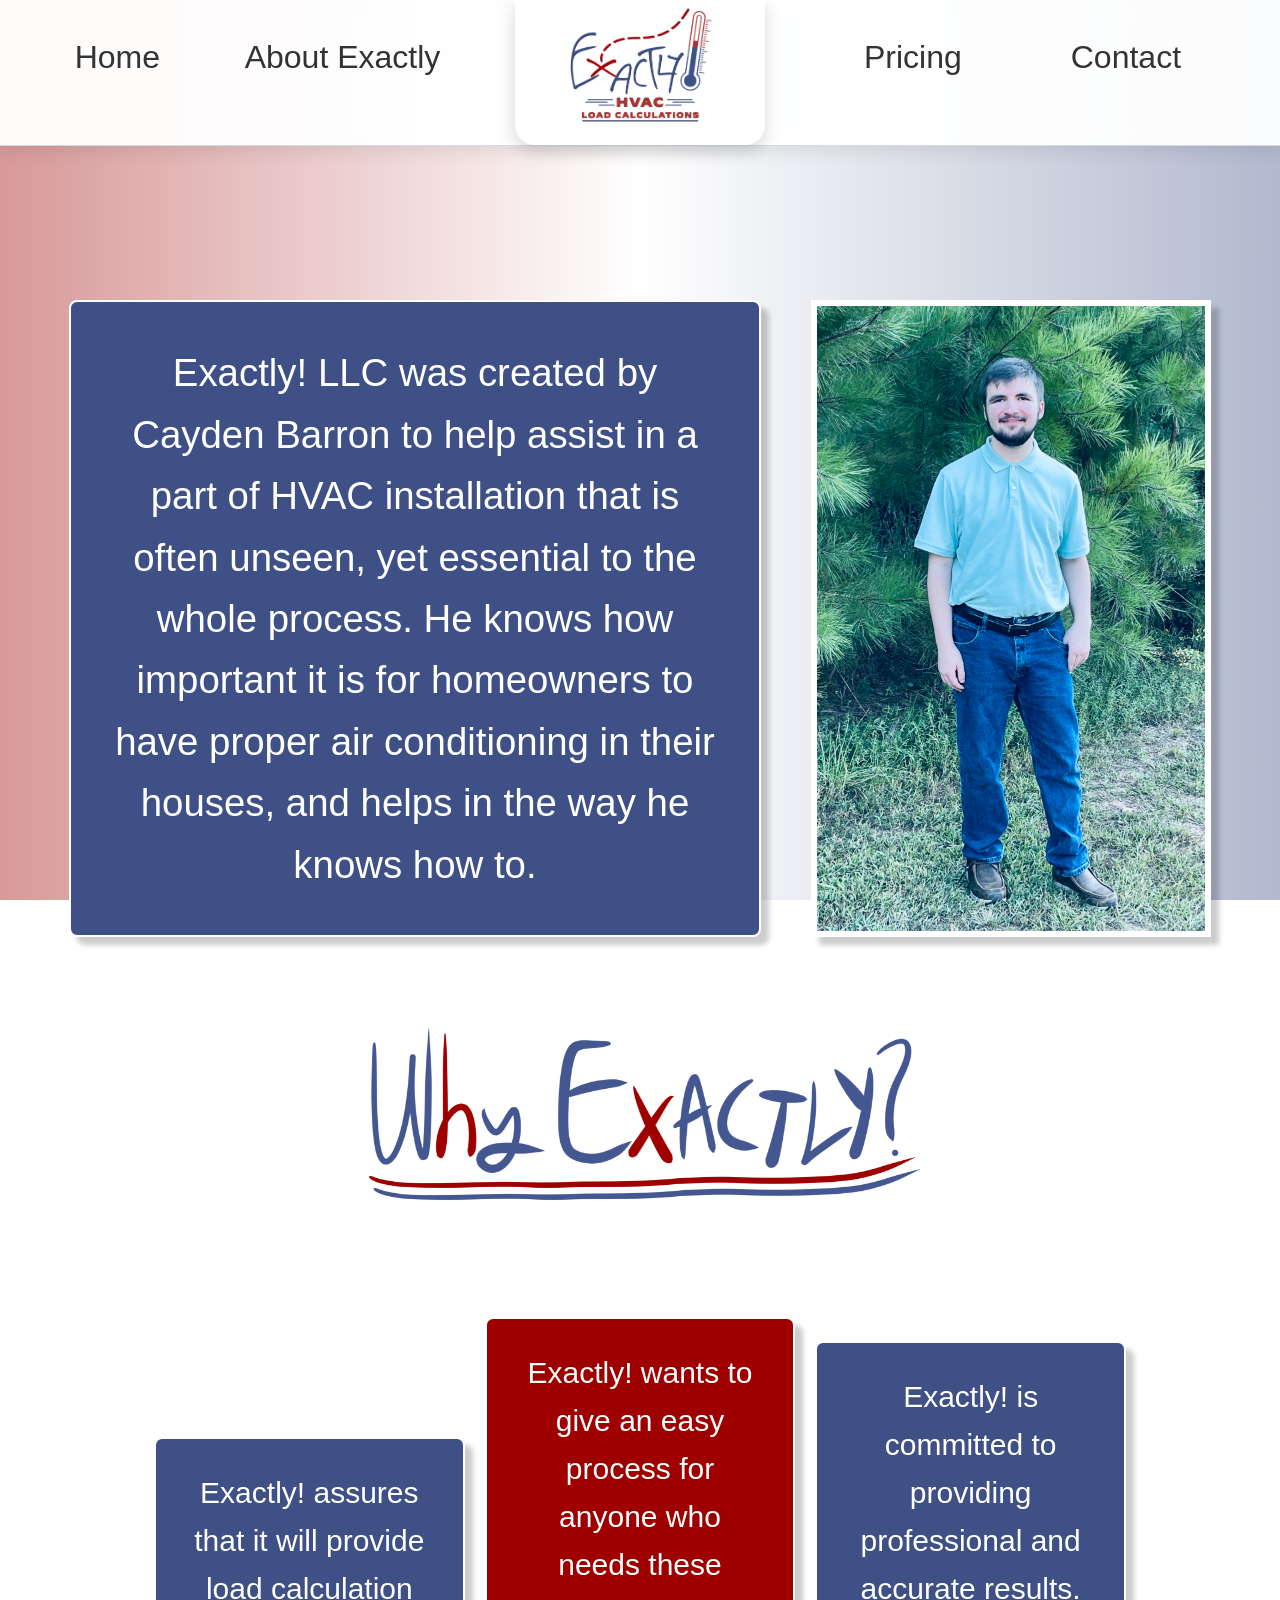
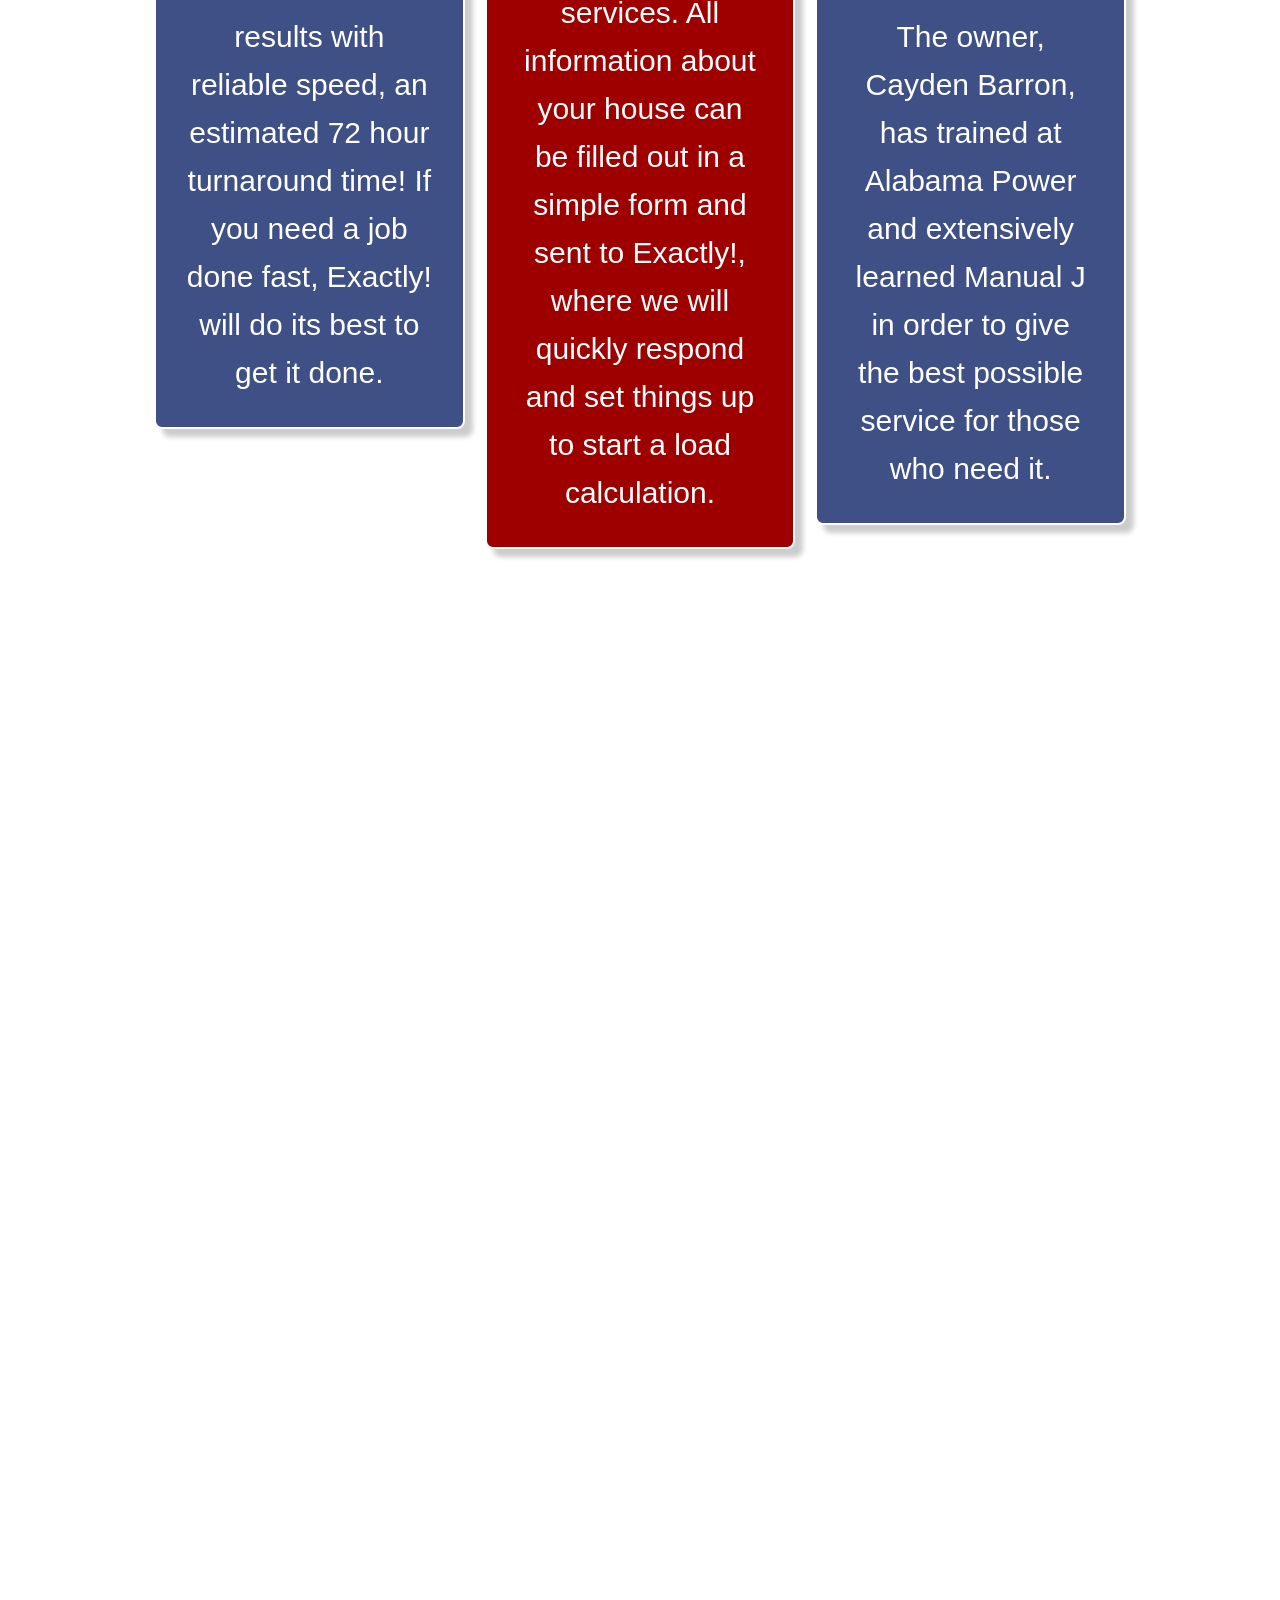
==== commit dfdb57c9: "edit" ====
--- a/aboutexactly.html
+++ b/aboutexactly.html
@@ -1,4 +1,4 @@
-```html
+
 <!DOCTYPE html>
 <html lang="en">
 
